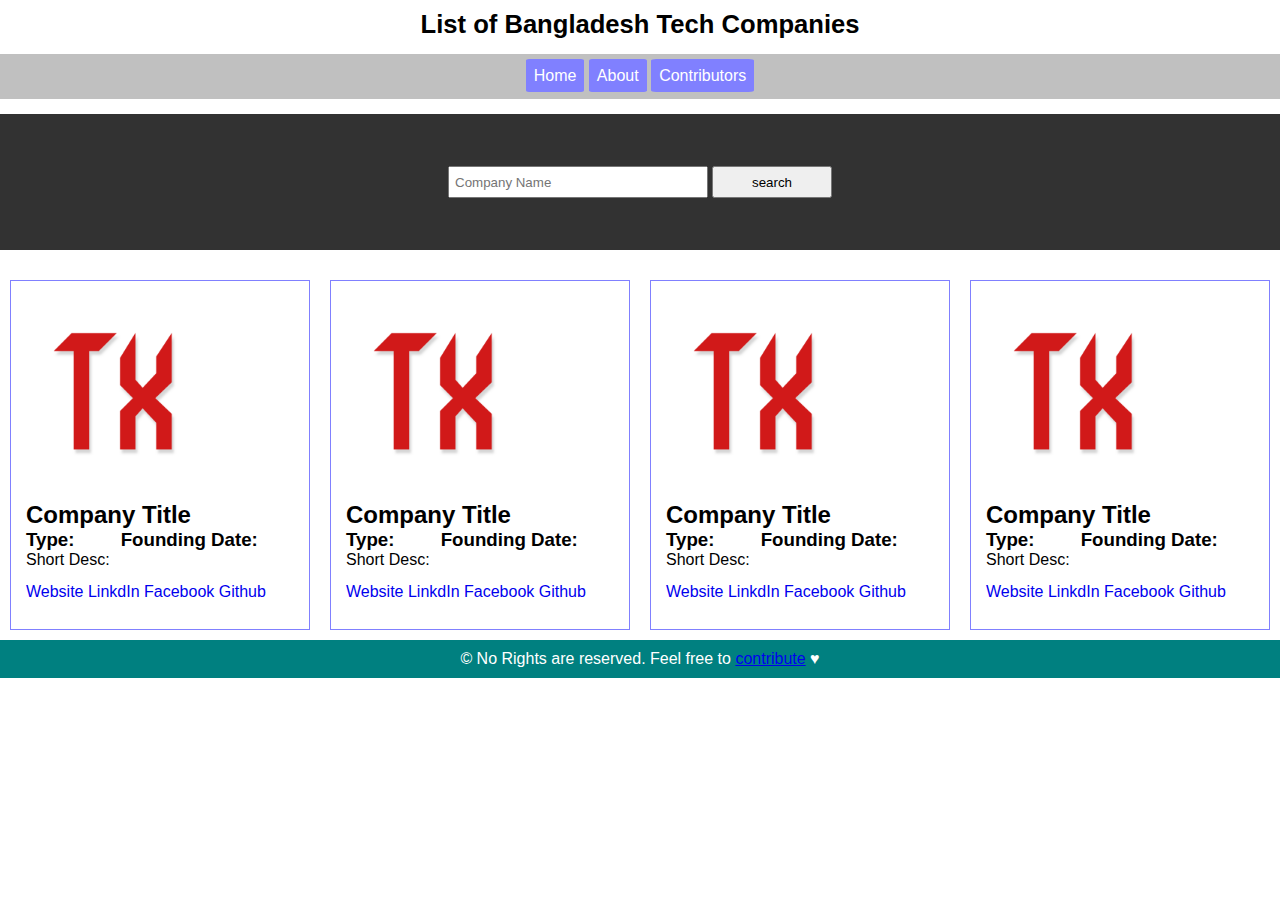
==== index.html @ 6f0106bf "first release" ====
<!DOCTYPE html>
<html lang="en">
<head>
    <meta charset="UTF-8">
    <meta http-equiv="X-UA-Compatible" content="IE=edge">
    <meta name="viewport" content="width=device-width, initial-scale=1.0">

    <!-- Custom CSS -->
    <link rel="stylesheet" href="styles/style.css">
    <title>Bangladesh Tech Companies</title>
</head>
<body>
    <!-- NavBar -->
    <div class="header">
        <div class="logo"></div>
        <div class="header-title">
            <h1> List of Bangladesh Tech Companies</h1>
        </div>
    </div>
    <nav>
        <div class="nav-links">
            <ul>
                <li><a href="index.html">Home</a></li>
                <li><a href="about.html">About</a></li>
                <li><a href="contributors.html">Contributors</a></li>
            </ul>
        </div>
    </nav>

    <!-- main section -->
    <main>
        <!-- Search Field -->
        <div class="search">
            <input type="search" name="search" id="search" placeholder="Company Name">
            <input type="submit" value="search">
        </div>

        <!--Company Cards Cards -->
        <div class="Cards">
            <div class="card-items ">
                <img src="assets/sample logo.png" alt="">
                <div class="info">
                    <h2>Company Title</h2>
                    <div class="type-date">
                        <h3>Type:</h3>
                        <h3>Founding Date:</h3>
                    </div>
                    <p>Short Desc:</p>
                </div>
                <div class="links">
                    <ul>
                        <li><a href="http://" target="_blank" >Website</a></li>
                        <li><a href="http://" target="_blank" >LinkdIn</a></li>
                        <li><a href="http://" target="_blank" >Facebook</a></li>
                        <li><a href="http://" target="_blank" >Github</a></li>
                    </ul>
                </div>
            </div>
            <div class="card-items">
                <img src="assets/sample logo.png" alt="">
                <div class="info">
                    <h2>Company Title</h2>
                    <div class="type-date">
                        <h3>Type:</h3>
                        <h3>Founding Date:</h3>
                    </div>
                    <p>Short Desc:</p>
                </div>
                <div class="links">
                    <ul>
                        <li><a href="http://" target="_blank" >Website</a></li>
                        <li><a href="http://" target="_blank" >LinkdIn</a></li>
                        <li><a href="http://" target="_blank" >Facebook</a></li>
                        <li><a href="http://" target="_blank" >Github</a></li>
                    </ul>
                </div>
            </div>
            <div class="card-items">
                <img src="assets/sample logo.png" alt="">
                <div class="info">
                    <h2>Company Title</h2>
                    <div class="type-date">
                        <h3>Type:</h3>
                        <h3>Founding Date:</h3>
                    </div>
                    <p>Short Desc:</p>
                </div>
                <div class="links">
                    <ul>
                        <li><a href="http://" target="_blank" >Website</a></li>
                        <li><a href="http://" target="_blank" >LinkdIn</a></li>
                        <li><a href="http://" target="_blank" >Facebook</a></li>
                        <li><a href="http://" target="_blank" >Github</a></li>
                    </ul>
                </div>
            </div>
            <div class="card-items">
                <img src="assets/sample logo.png" alt="">
                <div class="info">
                    <h2>Company Title</h2>
                    <div class="type-date">
                        <h3>Type:</h3>
                        <h3>Founding Date:</h3>
                    </div>
                    <p>Short Desc:</p>
                </div>
                <div class="links">
                    <ul>
                        <li><a href="http://" target="_blank" >Website</a></li>
                        <li><a href="http://" target="_blank" >LinkdIn</a></li>
                        <li><a href="http://" target="_blank" >Facebook</a></li>
                        <li><a href="http://" target="_blank" >Github</a></li>
                    </ul>
                </div>
            </div>
        </div>
    </main>

    <!-- footer section -->
    <footer>
        <div class="footer">
            <p>&COPY; No Rights are reserved. Feel free to <a href="http://" target="_blank" rel="noopener noreferrer">contribute</a> &hearts;</p>
        </div>
    </footer>

    <!-- Custom JavaScript -->
    <script src="scripts/main.js" type="text/javascript"></script>
</body>
</html>
---- styles/style.css ----
*{
    margin: 0;
    padding: 0;
    box-sizing: border-box;
}
/* Google Fonts */
@import url('https://fonts.googleapis.com/css2?family=Poppins:wght@200;300;400;500;600;700&display=swap');

body{
    font-family: Verdana, Geneva, Tahoma, sans-serif;
}

.header{
    margin-top: 10px;
}

.header-title{
    font-size: 0.8rem;
    text-align: center;
}

.nav-links{
    text-align: center;
    margin: 15px 0 15px 0;
    height:45px;
    background-color: #c0c0c0;
    padding: 13px;
}

.nav-links li{
    display: inline;
    background-color: #8080ff;
    padding: 8px;
    border-radius: 5%;
}
.nav-links a{
     text-decoration: none;
     color: #ffffff;
}

.search{
    display: flex;
    justify-content: center;
    background-color: #323232;
    padding: 50px;
}

.search input{
    height: 32px;
    margin: 2px;
}

.search input[type="search"]{
    min-width: 260px;
    padding: 5px;
}

.search input[type="search"]:focus{
    outline-color: #8080ff;
}

.search input[type="submit"]{
    width: 120px;
}
.search input[type="submit"]:hover{
    background-color: #8080ff;
    color: #fff;
    border:none;
}

.Cards{
    display: grid;
    grid-template-columns: auto auto auto auto;
    margin-top: 20px;
    justify-content: center;
}

.card-items{
    margin: 10px;
    border: 1px solid #8080ff;
    padding: 15px;
    min-width: 300px;
    min-height: 350px;

    display: grid;
    grid-template-columns: auto;
}

.type-date{
    display: grid;
    grid-template-columns: auto auto;
    grid-gap: 10px;
}

.links li{
    display: inline;
}

.links a{
    text-decoration: none;
}

.card-items:hover{
   border: 1px solid #008080;
   box-shadow: 1px 1px 5px 1px #008080;
}

.footer{
    margin: 15px, 0, 15px, 0;
    padding: 10px;
    text-align: center;
    background-color: #008080;
    color: #fff;
}

/* Responsive */
/* Extra small devices (phones, 600px and down) */
@media only screen and (max-width: 600px) {
    .Cards {
        grid-template-columns: auto;
    }
}

/* Small devices (portrait tablets and large phones, 600px and up) */
@media only screen and (min-width: 600px) {
    .Cards {
        grid-template-columns: auto auto;
    }
}

/* Medium devices (landscape tablets, 768px and up) */
@media only screen and (min-width: 768px) {
    .Cards {
        grid-template-columns: auto auto auto;
    }
}

/* Large devices (laptops/desktops, 992px and up) */
@media only screen and (min-width: 992px) {
    .Cards {
        grid-template-columns: auto auto auto;
    }
}

/* Extra large devices (large laptops and desktops, 1200px and up) */
@media only screen and (min-width: 1200px) {
    .Cards {
        grid-template-columns: auto auto auto auto;
    }
}
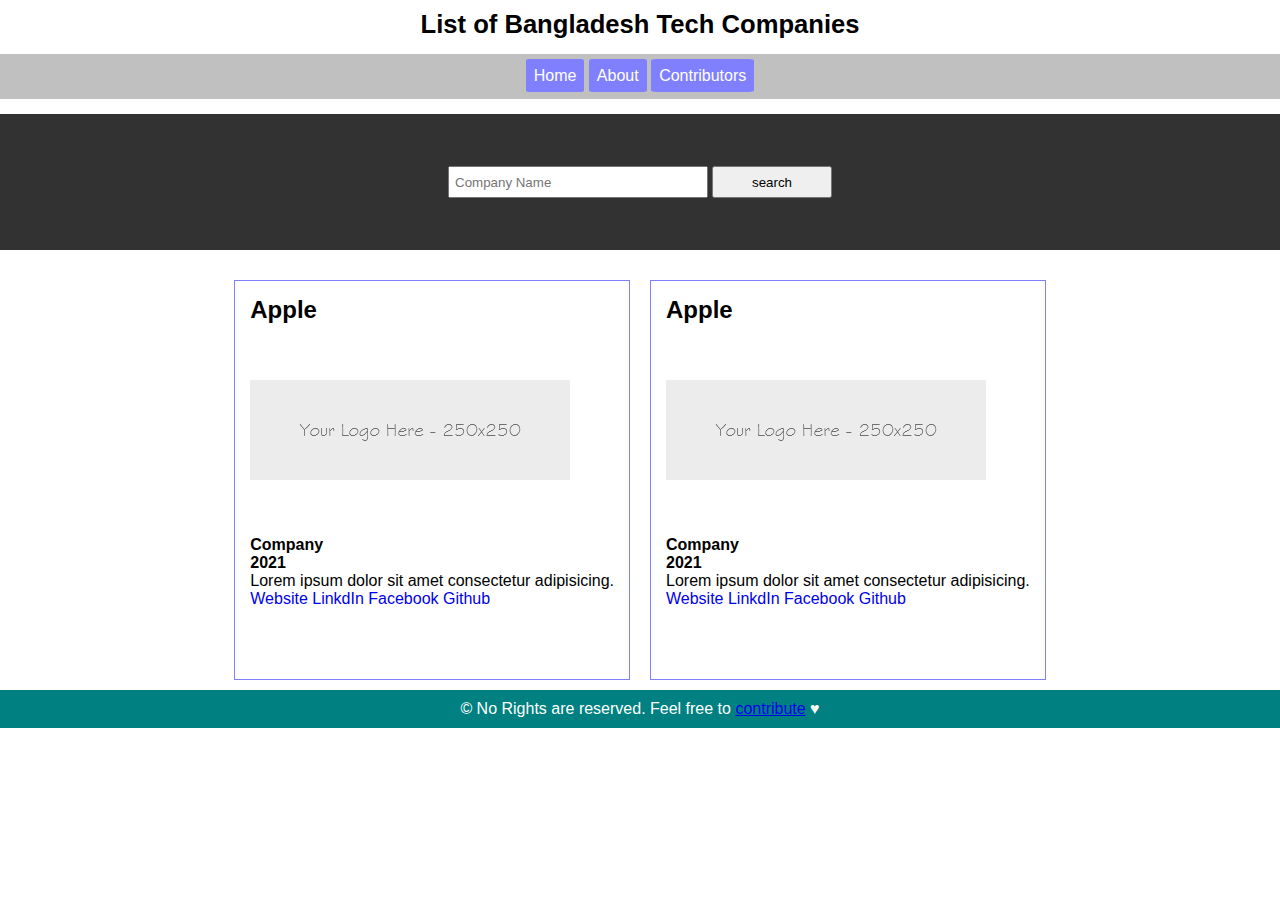
==== commit 35921804: "v2" ====
--- a/index.html
+++ b/index.html
@@ -37,72 +37,18 @@
 
         <!--Company Cards Cards -->
         <div class="Cards">
-            <div class="card-items ">
-                <img src="assets/sample logo.png" alt="">
-                <div class="info">
-                    <h2>Company Title</h2>
-                    <div class="type-date">
-                        <h3>Type:</h3>
-                        <h3>Founding Date:</h3>
-                    </div>
-                    <p>Short Desc:</p>
-                </div>
-                <div class="links">
-                    <ul>
-                        <li><a href="http://" target="_blank" >Website</a></li>
-                        <li><a href="http://" target="_blank" >LinkdIn</a></li>
-                        <li><a href="http://" target="_blank" >Facebook</a></li>
-                        <li><a href="http://" target="_blank" >Github</a></li>
-                    </ul>
-                </div>
-            </div>
             <div class="card-items">
                 <img src="assets/sample logo.png" alt="">
                 <div class="info">
                     <h2>Company Title</h2>
                     <div class="type-date">
-                        <h3>Type:</h3>
-                        <h3>Founding Date:</h3>
+                       <h4>Type: </h4>
+                       <p>Security </p>
+                       <h4>Founding Date: </h4>
+                       <p>2021</p>
                     </div>
-                    <p>Short Desc:</p>
-                </div>
-                <div class="links">
-                    <ul>
-                        <li><a href="http://" target="_blank" >Website</a></li>
-                        <li><a href="http://" target="_blank" >LinkdIn</a></li>
-                        <li><a href="http://" target="_blank" >Facebook</a></li>
-                        <li><a href="http://" target="_blank" >Github</a></li>
-                    </ul>
-                </div>
-            </div>
-            <div class="card-items">
-                <img src="assets/sample logo.png" alt="">
-                <div class="info">
-                    <h2>Company Title</h2>
-                    <div class="type-date">
-                        <h3>Type:</h3>
-                        <h3>Founding Date:</h3>
-                    </div>
-                    <p>Short Desc:</p>
-                </div>
-                <div class="links">
-                    <ul>
-                        <li><a href="http://" target="_blank" >Website</a></li>
-                        <li><a href="http://" target="_blank" >LinkdIn</a></li>
-                        <li><a href="http://" target="_blank" >Facebook</a></li>
-                        <li><a href="http://" target="_blank" >Github</a></li>
-                    </ul>
-                </div>
-            </div>
-            <div class="card-items">
-                <img src="assets/sample logo.png" alt="">
-                <div class="info">
-                    <h2>Company Title</h2>
-                    <div class="type-date">
-                        <h3>Type:</h3>
-                        <h3>Founding Date:</h3>
-                    </div>
-                    <p>Short Desc:</p>
+                    <h4>Short Desc:</h4>
+                    <p>Lorem ipsum dolor sit amet consectetur adipisicing.</p>
                 </div>
                 <div class="links">
                     <ul>
@@ -124,6 +70,6 @@
     </footer>
 
     <!-- Custom JavaScript -->
-    <script src="scripts/main.js" type="text/javascript"></script>
+    <script src="scripts/main.js" type="text/javascript" defer></script>
 </body>
 </html>--- a/styles/style.css
+++ b/styles/style.css
@@ -79,9 +79,8 @@
     margin: 10px;
     border: 1px solid #8080ff;
     padding: 15px;
-    min-width: 300px;
-    min-height: 350px;
-
+    min-width: 320px;
+    min-height: 400px;
     display: grid;
     grid-template-columns: auto;
 }
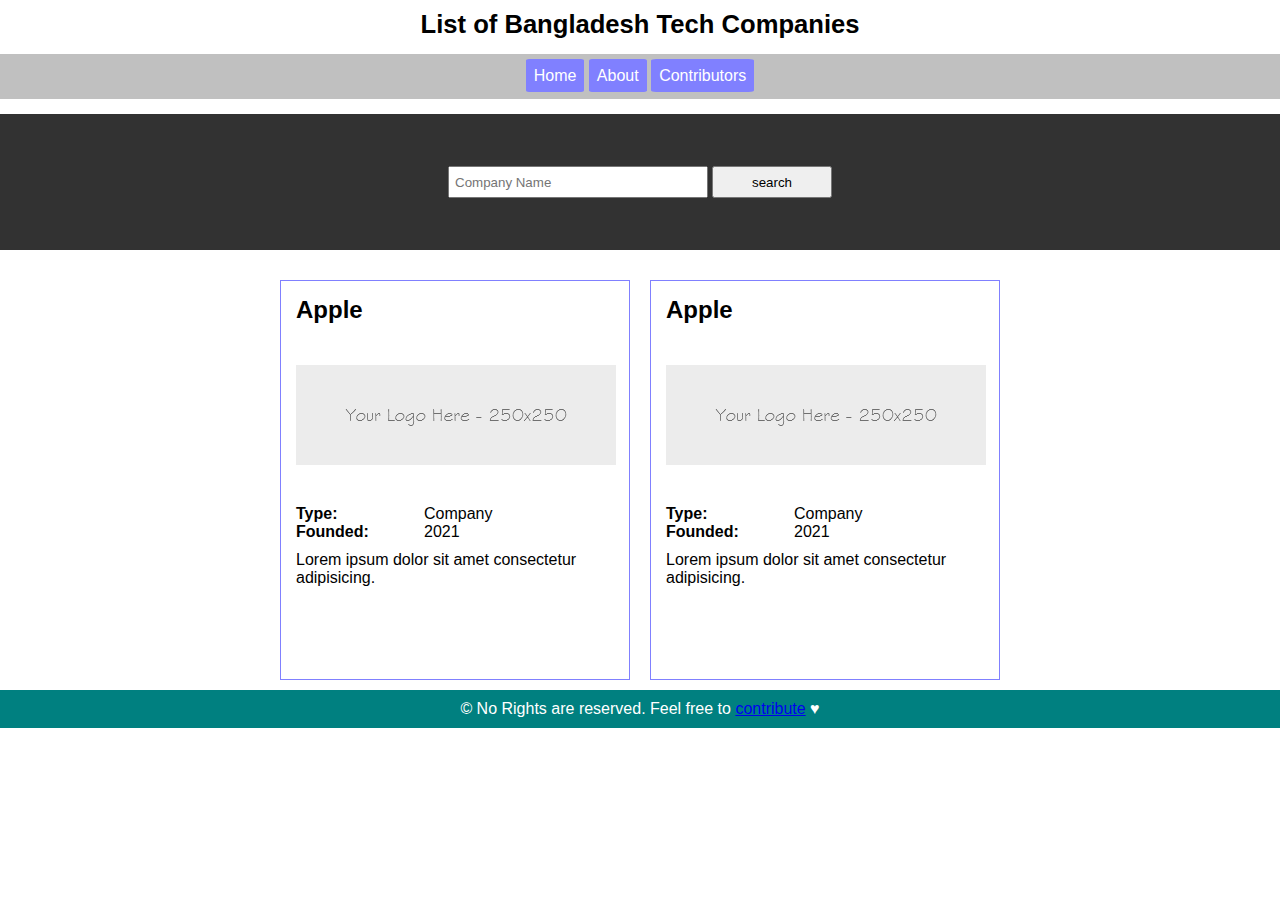
==== commit c6067fdc: "css added" ====
--- a/index.html
+++ b/index.html
@@ -7,6 +7,9 @@
 
     <!-- Custom CSS -->
     <link rel="stylesheet" href="styles/style.css">
+
+    <!-- FontAwesome -->
+    <link rel="stylesheet" href="https://cdnjs.cloudflare.com/ajax/libs/font-awesome/5.15.0/css/all.min.css" integrity="sha512-BnbUDfEUfV0Slx6TunuB042k9tuKe3xrD6q4mg5Ed72LTgzDIcLPxg6yI2gcMFRyomt+yJJxE+zJwNmxki6/RA==" crossorigin="anonymous" referrerpolicy="no-referrer" />
     <title>Bangladesh Tech Companies</title>
 </head>
 <body>
@@ -48,7 +51,7 @@
                        <p>2021</p>
                     </div>
                     <h4>Short Desc:</h4>
-                    <p>Lorem ipsum dolor sit amet consectetur adipisicing.</p>
+                    <p class="desc">Lorem ipsum dolor sit amet consectetur adipisicing.</p>
                 </div>
                 <div class="links">
                     <ul>
@@ -71,5 +74,6 @@
 
     <!-- Custom JavaScript -->
     <script src="scripts/main.js" type="text/javascript" defer></script>
+    <script src="scripts/data.js" type="text/javascript"></script>
 </body>
 </html>--- a/styles/style.css
+++ b/styles/style.css
@@ -79,16 +79,22 @@
     margin: 10px;
     border: 1px solid #8080ff;
     padding: 15px;
-    min-width: 320px;
-    min-height: 400px;
+    width: 350px;
+    height: 400px;
     display: grid;
     grid-template-columns: auto;
 }
 
 .type-date{
     display: grid;
-    grid-template-columns: auto auto;
-    grid-gap: 10px;
+    grid-template-columns: 40% 60%;
+    margin-bottom: 10px;
+}
+
+.desc{
+    text-align: left;
+    width: fit-content;
+    margin-bottom: 10px;
 }
 
 .links li{
@@ -111,6 +117,17 @@
     background-color: #008080;
     color: #fff;
 }
+
+.icon{
+    color: #008080;
+    font-size: 1.4rem;
+    margin: 5px;
+}
+
+.icon:hover{
+    color:#8080ff;
+}
+
 
 /* Responsive */
 /* Extra small devices (phones, 600px and down) */
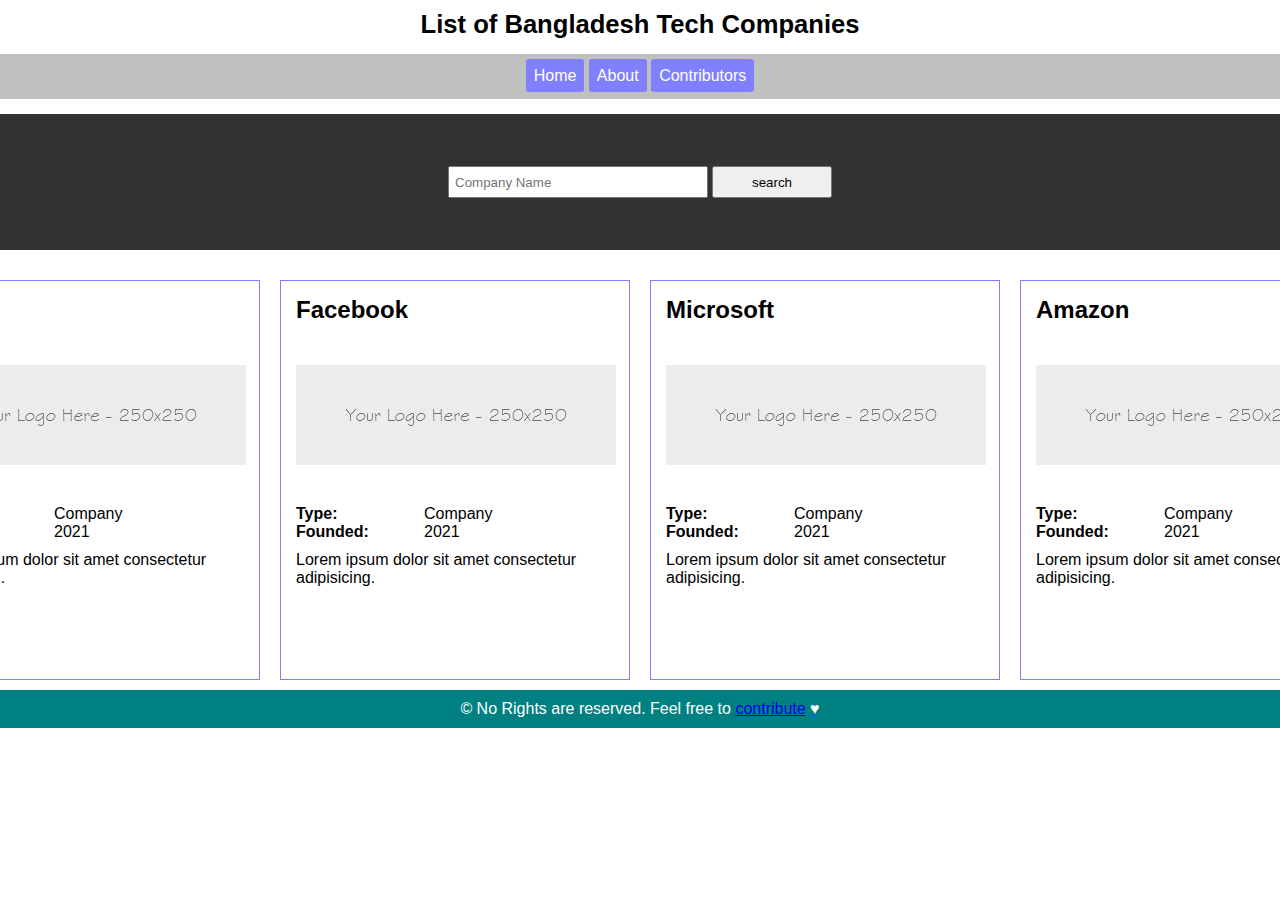
==== commit 155e6dc5: "simple fixes on module" ====
--- a/index.html
+++ b/index.html
@@ -73,7 +73,7 @@
     </footer>
 
     <!-- Custom JavaScript -->
-    <script src="scripts/main.js" type="text/javascript" defer></script>
     <script src="scripts/data.js" type="text/javascript"></script>
+    <script src="scripts/main.js" type="text/javascript"></script>
 </body>
 </html>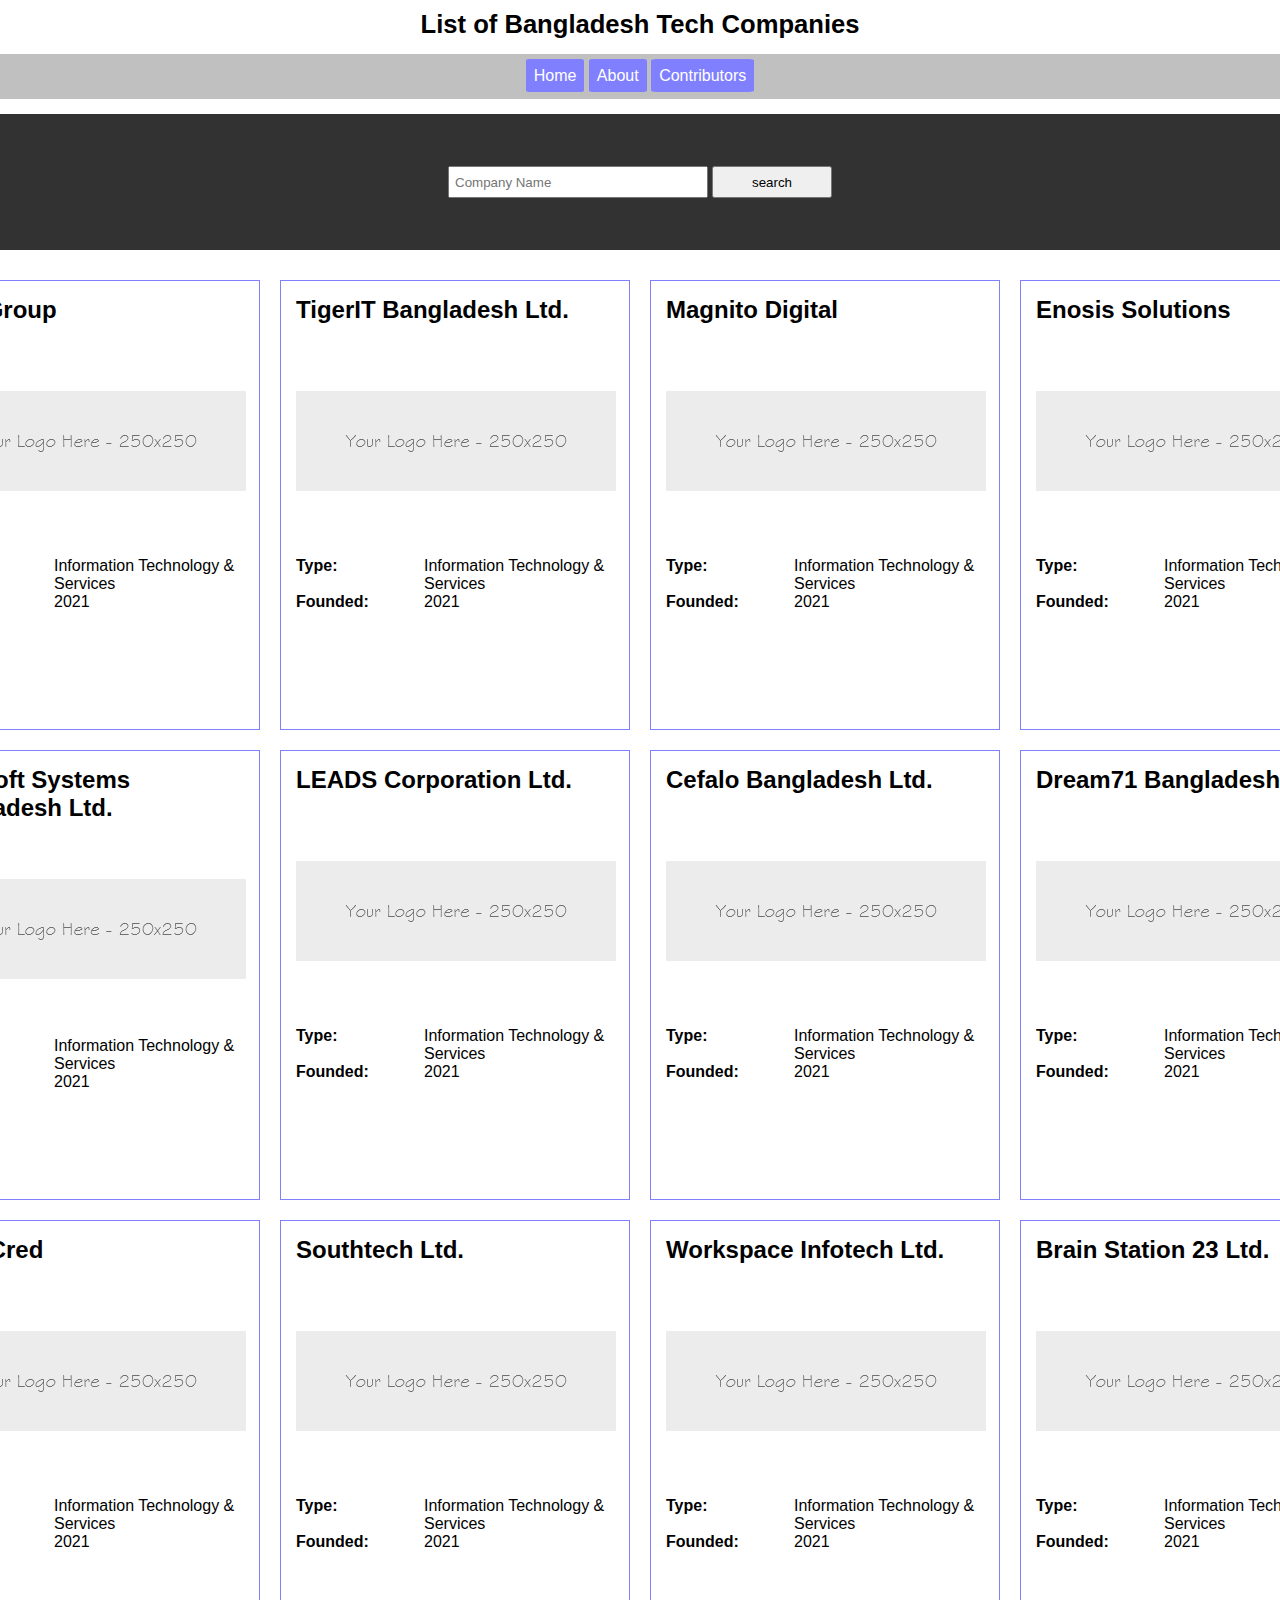
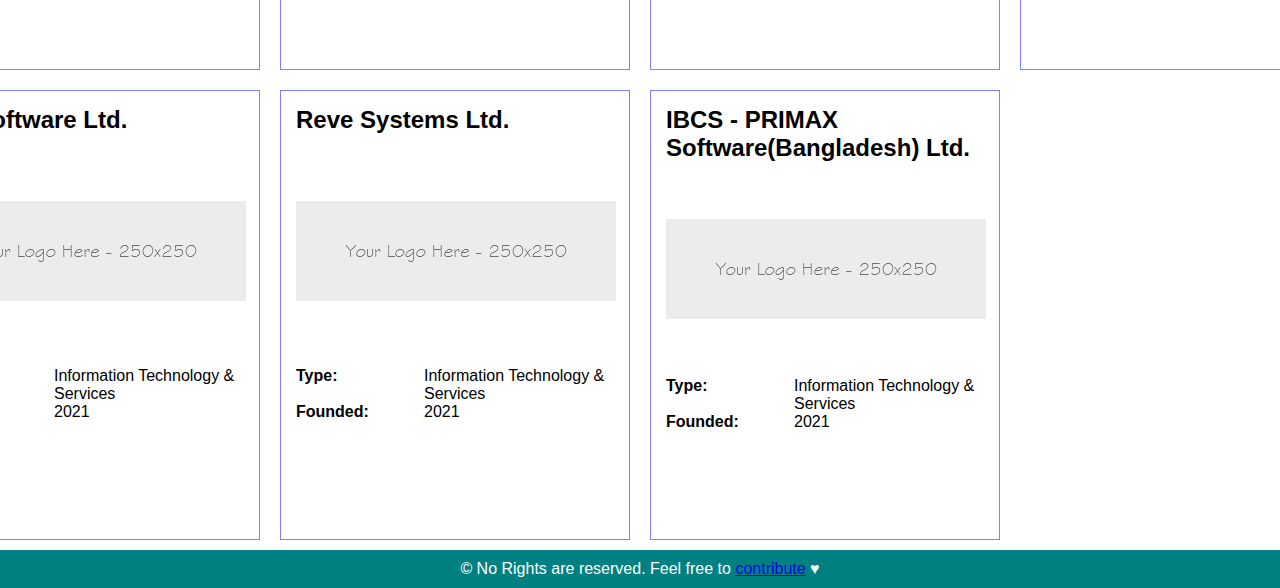
==== commit 838307ec: "footer link added" ====
--- a/index.html
+++ b/index.html
@@ -68,7 +68,7 @@
     <!-- footer section -->
     <footer>
         <div class="footer">
-            <p>&COPY; No Rights are reserved. Feel free to <a href="http://" target="_blank" rel="noopener noreferrer">contribute</a> &hearts;</p>
+            <p>&COPY; No Rights are reserved. Feel free to <a href="https://github.com/fahimrayhan/List-of-Tech-Companies-In-Bangladesh" target="_blank" rel="noopener noreferrer">contribute</a> &hearts;</p>
         </div>
     </footer>
 
--- a/styles/style.css
+++ b/styles/style.css
@@ -80,7 +80,7 @@
     border: 1px solid #8080ff;
     padding: 15px;
     width: 350px;
-    height: 400px;
+    height: 450px;
     display: grid;
     grid-template-columns: auto;
 }
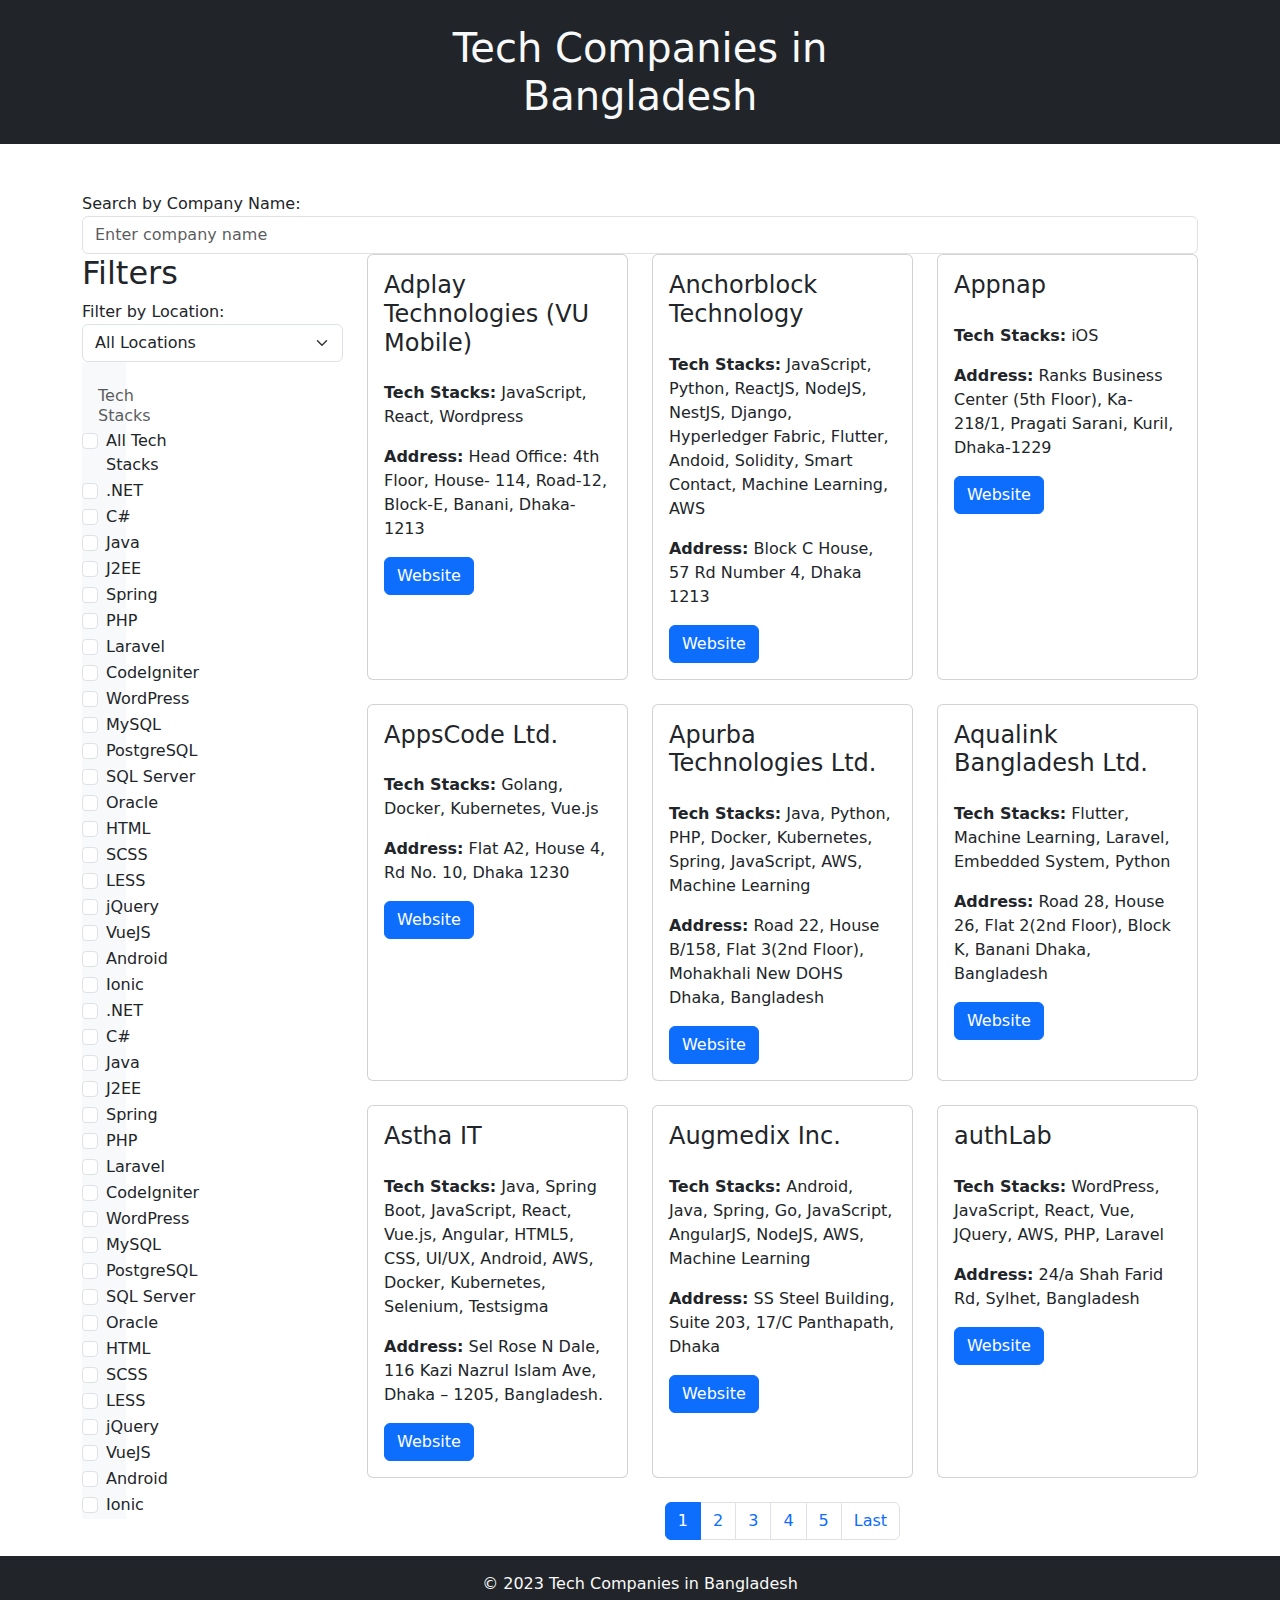
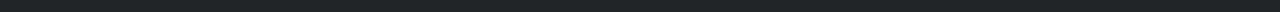
==== commit 53279abb: "ui & content modified" ====
--- a/index.html
+++ b/index.html
@@ -1,79 +1,136 @@
 <!DOCTYPE html>
 <html lang="en">
-<head>
-    <meta charset="UTF-8">
-    <meta http-equiv="X-UA-Compatible" content="IE=edge">
-    <meta name="viewport" content="width=device-width, initial-scale=1.0">
+  <head>
+    <meta charset="UTF-8" />
+    <meta name="viewport" content="width=device-width, initial-scale=1.0" />
+    <link
+      rel="stylesheet"
+      href="https://cdn.jsdelivr.net/npm/bootstrap@5.3.0/dist/css/bootstrap.min.css"
+    />
+    <link
+      rel="stylesheet"
+      href="https://cdnjs.cloudflare.com/ajax/libs/font-awesome/6.0.0-beta3/css/all.min.css"
+    />
+    <link rel="stylesheet" href="styles.css" />
+    <title>Tech Companies in Bangladesh</title>
+  </head>
+  <body>
+    <!-- Header -->
+    <header class="bg-dark text-light py-4">
+      <div class="container">
+        <div class="row justify-content-center">
+          <div class="col-md-6 text-center">
+            <h1 class="mb-0">Tech Companies in Bangladesh</h1>
+          </div>
+        </div>
+      </div>
+    </header>
+    <!-- Main -->
+    <div class="container mt-5">
+      <div class="form-group">
+        <label for="companySearch">Search by Company Name:</label>
+        <input
+          type="text"
+          class="form-control"
+          id="companySearch"
+          placeholder="Enter company name"
+        />
+      </div>
 
-    <!-- Custom CSS -->
-    <link rel="stylesheet" href="styles/style.css">
+      <div class="row">
+        <div class="col-md-3">
+          <div class="sidebar">
+            <h2>Filters</h2>
+            <div class="form-group">
+              <label for="locationFilter">Filter by Location:</label>
+              <select class="form-select" id="locationFilter">
+                <option value="">All Locations</option>
+                <option value="Banani">Banani</option>
+                <option value="Dhaka">Dhaka</option>
+                <!-- Add more locations as needed -->
+              </select>
+            </div>
 
-    <!-- FontAwesome -->
-    <link rel="stylesheet" href="https://cdnjs.cloudflare.com/ajax/libs/font-awesome/5.15.0/css/all.min.css" integrity="sha512-BnbUDfEUfV0Slx6TunuB042k9tuKe3xrD6q4mg5Ed72LTgzDIcLPxg6yI2gcMFRyomt+yJJxE+zJwNmxki6/RA==" crossorigin="anonymous" referrerpolicy="no-referrer" />
-    <title>Bangladesh Tech Companies</title>
-</head>
-<body>
-    <!-- NavBar -->
-    <div class="header">
-        <div class="logo"></div>
-        <div class="header-title">
-            <h1> List of Bangladesh Tech Companies</h1>
+            <!-- Technology stacks -->
+            <nav class="col-md-2 d-none d-md-block bg-light sidebar">
+              <div class="sidebar-sticky">
+                <ul class="nav flex-column">
+                  <li class="nav-item">
+                    <h6
+                      class="sidebar-heading d-flex justify-content-between align-items-center px-3 mt-4 mb-1 text-muted"
+                    >
+                      Tech Stacks
+                    </h6>
+                    <div class="form-check">
+                      <input
+                        type="checkbox"
+                        class="form-check-input techStackFilter"
+                        id="checkAll"
+                        value="all"
+                      />
+                      <label class="form-check-label" for="checkAll"
+                        >All Tech Stacks</label
+                      >
+                    </div>
+                    <!-- List of tech stacks -->
+                    <div id="techStackOptions">
+                      <!-- Tech stacks will be dynamically added here -->
+                    </div>
+                  </li>
+                </ul>
+              </div>
+            </nav>
+          </div>
         </div>
+        <div class="col-md-9">
+          <div id="companyList" class="row row-cols-1 row-cols-md-3 g-4">
+            <!-- Company items will be dynamically added here -->
+          </div>
+          <div class="row mt-4">
+            <div class="col">
+              <nav aria-label="Page navigation">
+                <ul class="pagination justify-content-center">
+                  <li class="page-item">
+                    <a
+                      class="page-link"
+                      href="#"
+                      id="prevPage"
+                      aria-label="Previous"
+                    >
+                      <span aria-hidden="true">&laquo; Prev</span>
+                    </a>
+                  </li>
+                  <!-- Pagination links will be dynamically added here -->
+                  <li class="page-item">
+                    <a
+                      class="page-link"
+                      href="#"
+                      id="nextPage"
+                      aria-label="Next"
+                    >
+                      <span aria-hidden="true">Next &raquo;</span>
+                    </a>
+                  </li>
+                </ul>
+              </nav>
+            </div>
+          </div>
+        </div>
+      </div>
     </div>
-    <nav>
-        <div class="nav-links">
-            <ul>
-                <li><a href="index.html">Home</a></li>
-                <li><a href="about.html">About</a></li>
-                <li><a href="contributors.html">Contributors</a></li>
-            </ul>
+    <!-- Footer -->
+    <footer class="bg-dark text-light py-3">
+      <div class="container">
+        <div class="row">
+          <div class="col text-center">
+            <p class="mb-0">&copy; 2023 Tech Companies in Bangladesh</p>
+          </div>
         </div>
-    </nav>
-
-    <!-- main section -->
-    <main>
-        <!-- Search Field -->
-        <div class="search">
-            <input type="search" name="search" id="search" placeholder="Company Name">
-            <input type="submit" value="search">
-        </div>
-
-        <!--Company Cards Cards -->
-        <div class="Cards">
-            <div class="card-items">
-                <img src="assets/sample logo.png" alt="">
-                <div class="info">
-                    <h2>Company Title</h2>
-                    <div class="type-date">
-                       <h4>Type: </h4>
-                       <p>Security </p>
-                       <h4>Founding Date: </h4>
-                       <p>2021</p>
-                    </div>
-                    <h4>Short Desc:</h4>
-                    <p class="desc">Lorem ipsum dolor sit amet consectetur adipisicing.</p>
-                </div>
-                <div class="links">
-                    <ul>
-                        <li><a href="http://" target="_blank" >Website</a></li>
-                        <li><a href="http://" target="_blank" >LinkdIn</a></li>
-                        <li><a href="http://" target="_blank" >Facebook</a></li>
-                        <li><a href="http://" target="_blank" >Github</a></li>
-                    </ul>
-                </div>
-            </div>
-        </div>
-    </main>
-
-    <!-- footer section -->
-    <footer>
-        <div class="footer">
-            <p>&COPY; No Rights are reserved. Feel free to <a href="https://github.com/fahimrayhan/List-of-Tech-Companies-In-Bangladesh" target="_blank" rel="noopener noreferrer">contribute</a> &hearts;</p>
-        </div>
+      </div>
     </footer>
 
-    <!-- Custom JavaScript -->
-    <script src="scripts/data.js" type="text/javascript"></script>
-    <script src="scripts/main.js" type="text/javascript"></script>
-</body>
-</html>+    <script src="https://cdn.jsdelivr.net/npm/bootstrap@5.3.0/dist/js/bootstrap.bundle.min.js"></script>
+    <script src="https://code.jquery.com/jquery-3.6.0.min.js"></script>
+    <script src="scripts/data2.js"></script>
+  </body>
+</html>
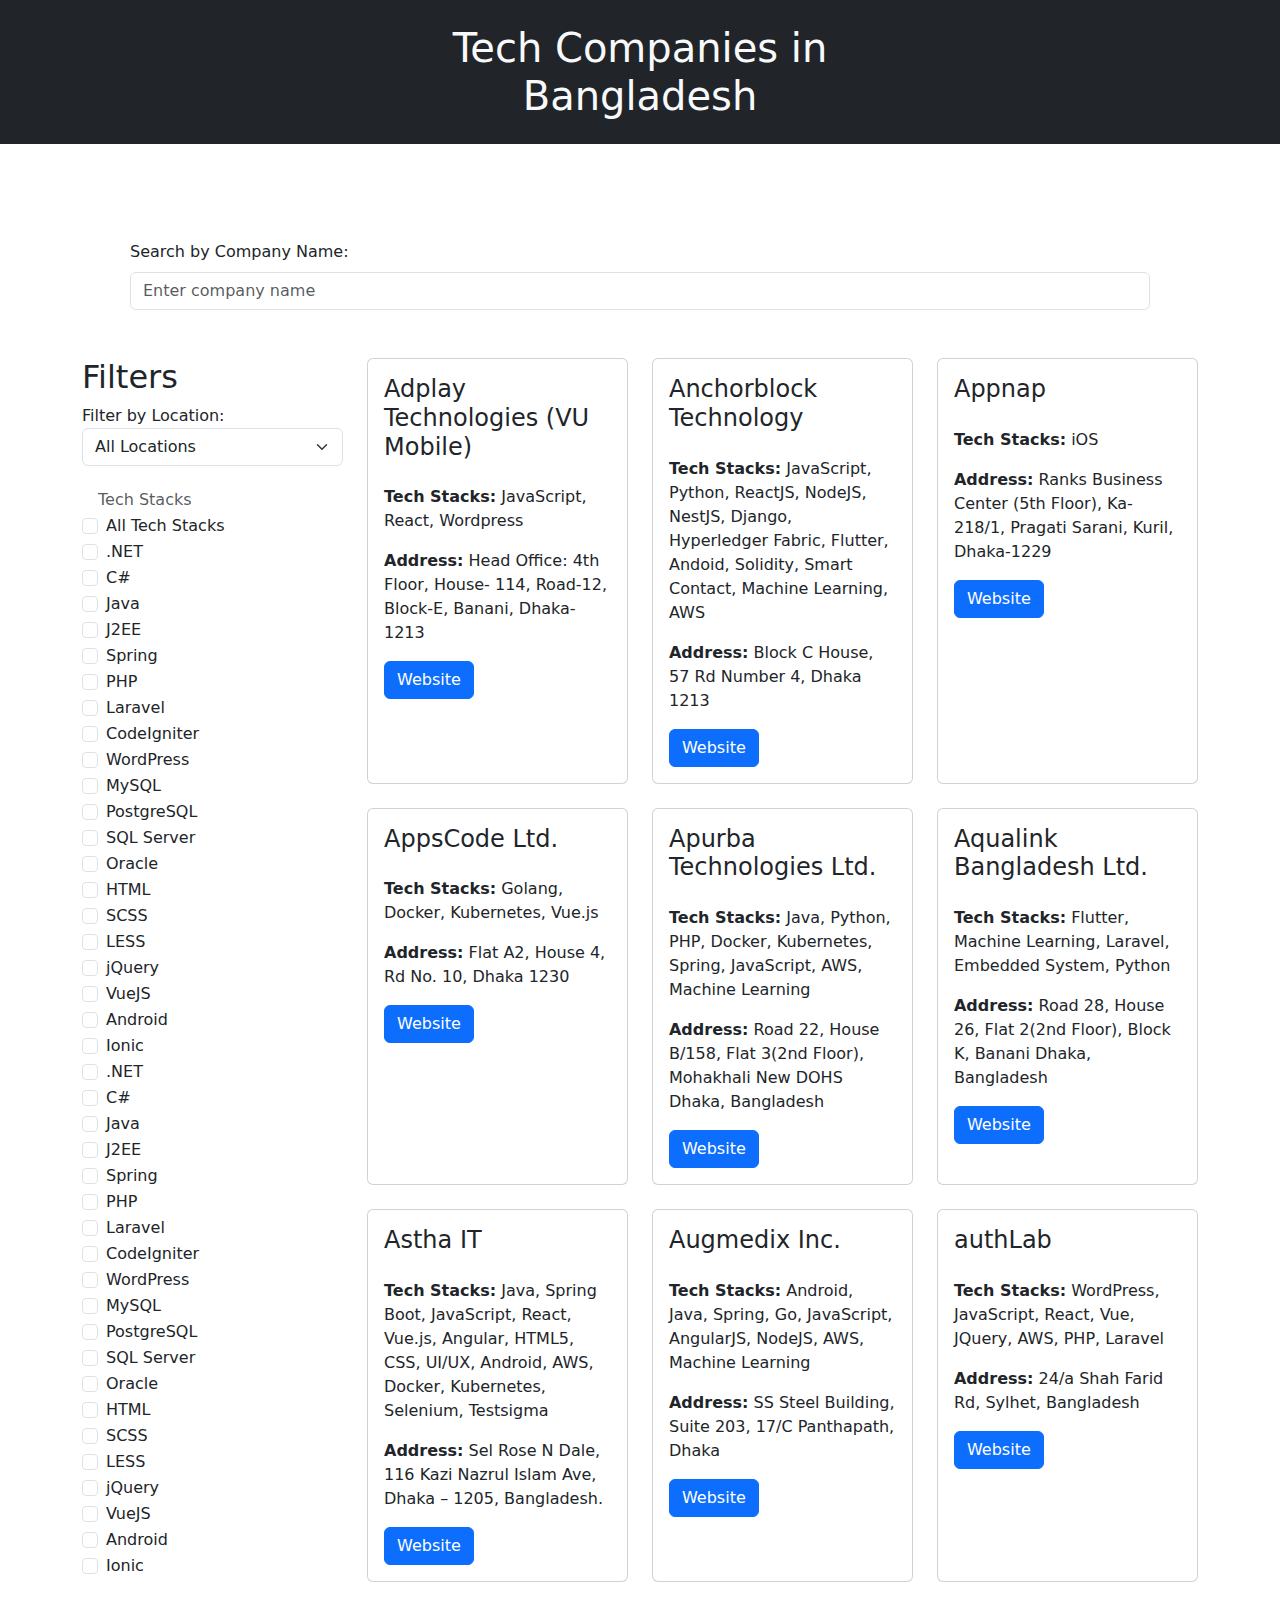
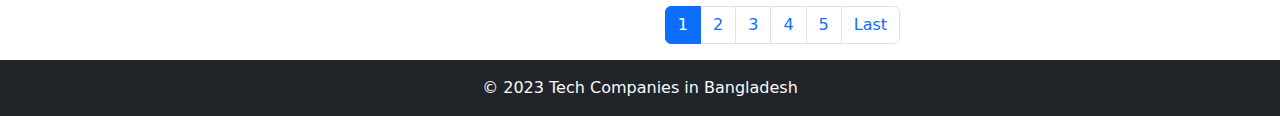
==== commit ba4254a0: "Design modified" ====
--- a/index.html
+++ b/index.html
@@ -27,8 +27,10 @@
     </header>
     <!-- Main -->
     <div class="container mt-5">
-      <div class="form-group">
-        <label for="companySearch">Search by Company Name:</label>
+      <div class="form-group p-5">
+        <label class="form-label" for="companySearch"
+          >Search by Company Name:</label
+        >
         <input
           type="text"
           class="form-control"
@@ -41,7 +43,7 @@
         <div class="col-md-3">
           <div class="sidebar">
             <h2>Filters</h2>
-            <div class="form-group">
+            <div class="form-group mb-3">
               <label for="locationFilter">Filter by Location:</label>
               <select class="form-select" id="locationFilter">
                 <option value="">All Locations</option>
@@ -50,38 +52,30 @@
                 <!-- Add more locations as needed -->
               </select>
             </div>
-
-            <!-- Technology stacks -->
-            <nav class="col-md-2 d-none d-md-block bg-light sidebar">
-              <div class="sidebar-sticky">
-                <ul class="nav flex-column">
-                  <li class="nav-item">
-                    <h6
-                      class="sidebar-heading d-flex justify-content-between align-items-center px-3 mt-4 mb-1 text-muted"
-                    >
-                      Tech Stacks
-                    </h6>
-                    <div class="form-check">
-                      <input
-                        type="checkbox"
-                        class="form-check-input techStackFilter"
-                        id="checkAll"
-                        value="all"
-                      />
-                      <label class="form-check-label" for="checkAll"
-                        >All Tech Stacks</label
-                      >
-                    </div>
-                    <!-- List of tech stacks -->
-                    <div id="techStackOptions">
-                      <!-- Tech stacks will be dynamically added here -->
-                    </div>
-                  </li>
-                </ul>
-              </div>
-            </nav>
+            <!-- Filter By TechStacks -->
+            <h6
+              class="sidebar-heading d-flex justify-content-between align-items-center px-3 mt-4 mb-1 text-muted"
+            >
+              Tech Stacks
+            </h6>
+            <div class="form-check">
+              <input
+                type="checkbox"
+                class="form-check-input techStackFilter"
+                id="checkAll"
+                value="all"
+              />
+              <label class="form-check-label" for="checkAll"
+                >All Tech Stacks</label
+              >
+            </div>
+            <!-- List of tech stacks -->
+            <div id="techStackOptions">
+              <!-- Tech stacks will be dynamically added here -->
+            </div>
           </div>
         </div>
+
         <div class="col-md-9">
           <div id="companyList" class="row row-cols-1 row-cols-md-3 g-4">
             <!-- Company items will be dynamically added here -->
